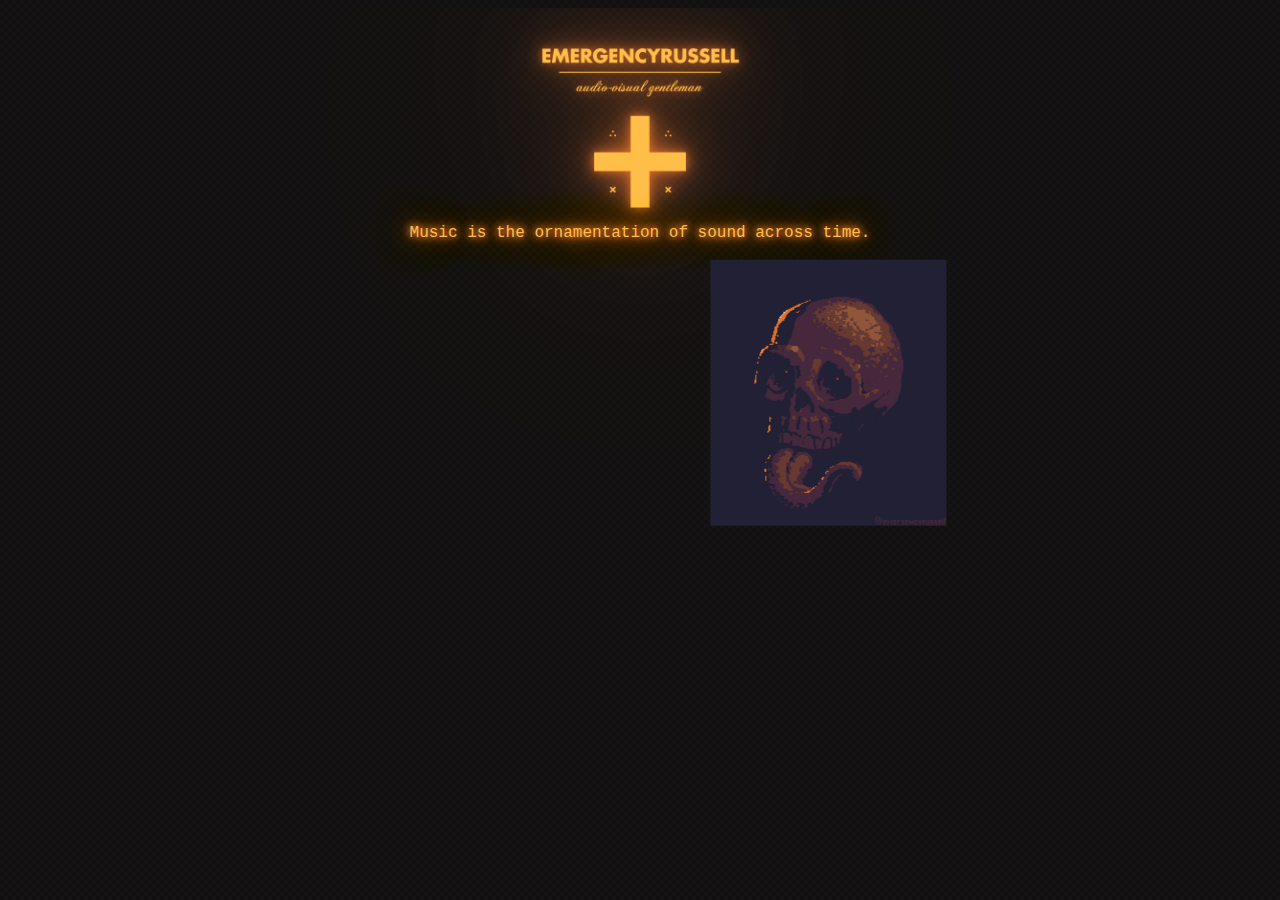
==== index.html @ 2a9d3a6d "preliminary theme" ====
<!DOCTYPE html>
<html>
<style>
	img {
		-drag: none;
		user-select: none;
		-moz-user-select: none;
		-webkit-user-drag: none;
		-webkit-user-select: none;
		-ms-user-select: none;
	}
</style>
<head>
	<link rel="stylesheet" href="main.css"
</head>
<body>
<!--
<h1 class="neonText">
	EMERGENCYRUSSELL
</h1>
<h2 class="neonText">
	audio-visual gentleman
</h2>
-->
<div class="container">
	<img src="eru-header-glow.png" style="width:50%;">	
	<div class="center">
	<div class="neonText">
		<p style="transform:translate(0%,800%);">
			Music is the ornamentation of sound across time.
		</p>
		<p>
			<img src="blegh.png" style="transform:translate(80%,55%);">
		</p>
	</div>
	</div>
</div>
</body>
</html>
---- main.css ----
.neonText {
  color: #ffbe48;
  text-shadow:
      0 0 7px #FF8131,
      0 0 10px #FF8131,
      0 0 21px #FF8131,
      0 0 42px #FF8131,
      0 0 82px #FF8131,
      0 0 92px #FF8131,
      0 0 102px #FF8131,
      0 0 151px #FF8131;
}

/* Additional styling */

body {
	color: #FF8131
	font-size: 18px;
	font-family: "Courier", monospace;
	background-color: #000;
	background-image: url('bg.png');
	background-repeat: repeat;
}  

h1, h2 {
  text-align: center;
  font-weight: 400;
}
  
h1 {
    font-size: 4.2rem;
	text-transform: uppercase;
	font-family: "Arial Black", sans-serif;
}
  
h2 {
    font-size: 1.8rem;
	font-family: "Times New Roman", serif;
	font-style: italic;
}

.container {
  /* margin-top: 20vh;
  */
  
  position: relative;
  text-align: center;
}

.center {
	position: absolute;
	top: 50%;
	left: 50%;
	transform: translate(-50%, -50%);
}
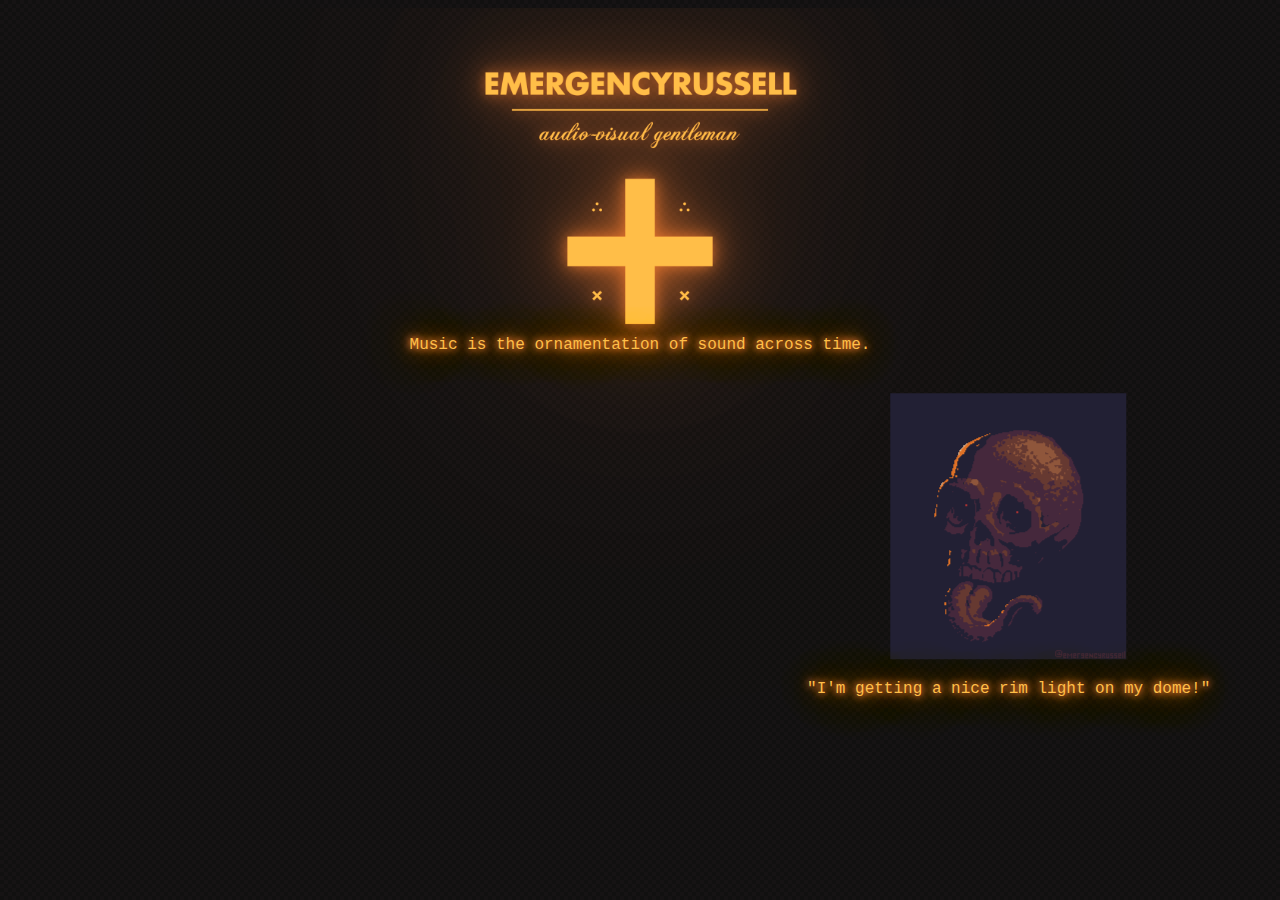
==== commit 4edb0633: "Relearning html" ====
--- a/index.html
+++ b/index.html
@@ -23,15 +23,20 @@
 </h2>
 -->
 <div class="container">
-	<img src="eru-header-glow.png" style="width:50%;">	
+	<img src="eru-header-glow.png" style="max-width:1000px;margin:0 auto;overflow:hidden;">	
 	<div class="center">
 	<div class="neonText">
-		<p style="transform:translate(0%,800%);">
+		<p style="top:50%;transform:translate(0%,800%);">
 			Music is the ornamentation of sound across time.
 		</p>
-		<p>
-			<img src="blegh.png" style="transform:translate(80%,55%);">
-		</p>
+		<div style="transform:translate(80%,55%);">
+			<p>
+				<img src="blegh.png">
+			</p>
+			<p>
+				"I'm getting a nice rim light on my dome!"
+			</p>
+		</div
 	</div>
 	</div>
 </div>
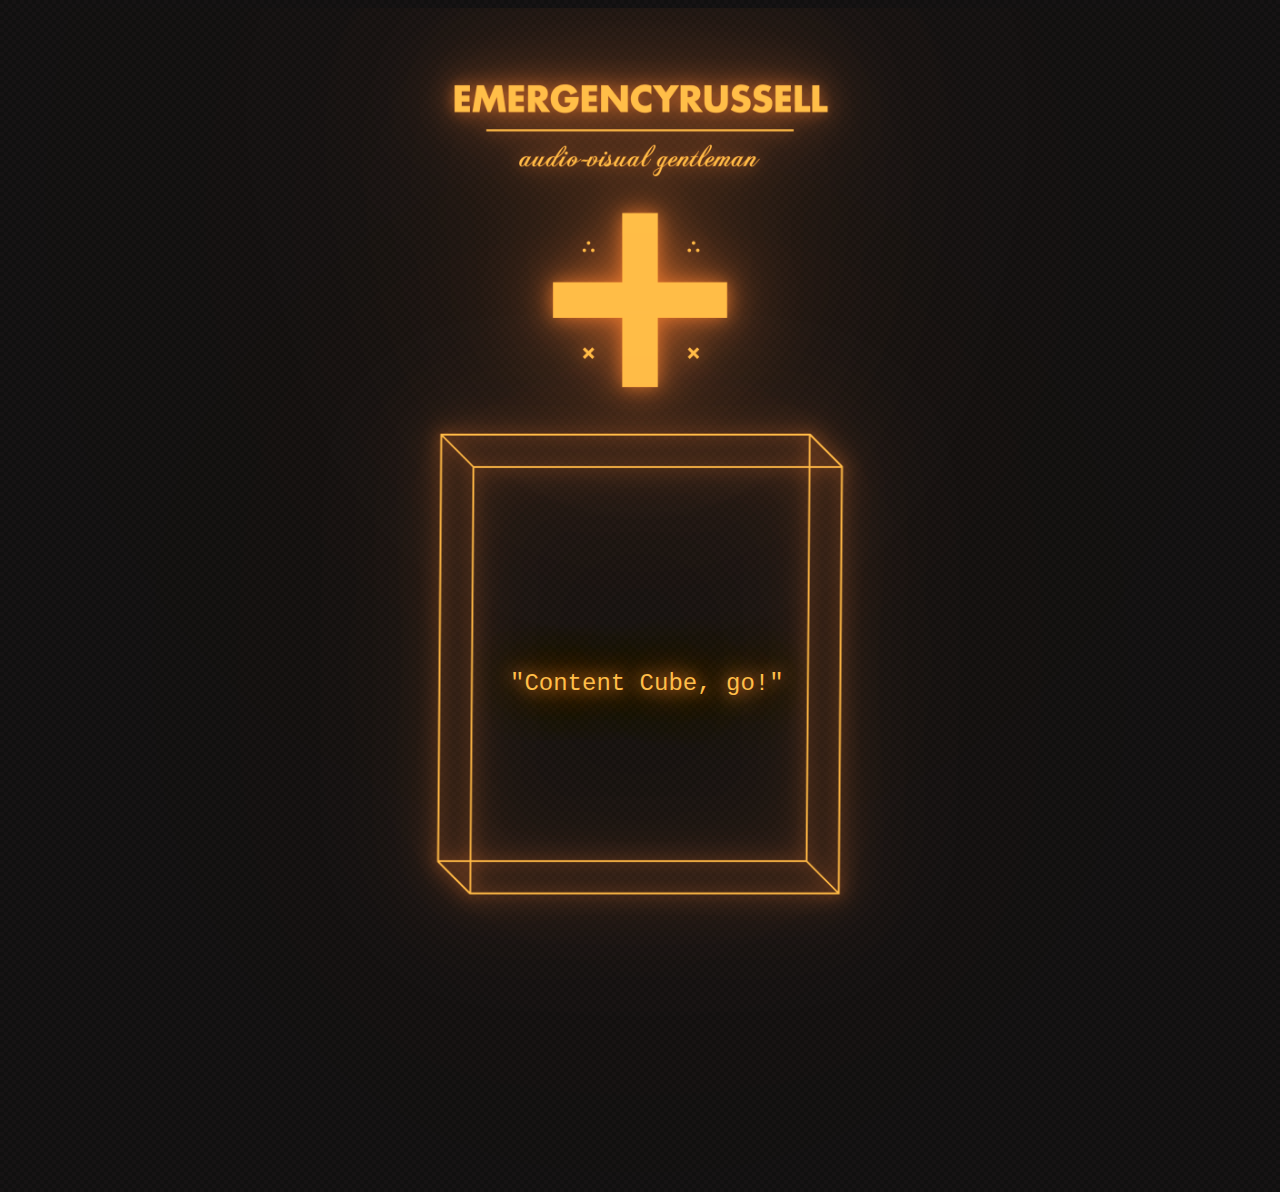
==== commit f9bc39e2: "fiddling00" ====
--- a/index.html
+++ b/index.html
@@ -23,20 +23,20 @@
 </h2>
 -->
 <div class="container">
-	<img src="eru-header-glow.png" style="max-width:1000px;margin:0 auto;overflow:hidden;">	
+	<img src="eru-header-glow.png" style="width:1200px;margin:0 auto;overflow:hidden;">	
 	<div class="center">
 	<div class="neonText">
-		<p style="top:50%;transform:translate(0%,800%);">
+		<p style="top:50%;left:50%;transform:translate(-50%,-50%);">
 			Music is the ornamentation of sound across time.
 		</p>
-		<div style="transform:translate(80%,55%);">
+		<div style="transform:translate(0%,20%);">
 			<p>
-				<img src="blegh.png">
+				<img src="eru-contentcube-glow.png" style="width:1000px;">
 			</p>
-			<p>
-				"I'm getting a nice rim light on my dome!"
+			<p style="position:absolute;top:48%;left:37%;">
+				"Content Cube, go!"
 			</p>
-		</div
+		</div>
 	</div>
 	</div>
 </div>
--- a/main.css
+++ b/main.css
@@ -1,21 +1,19 @@
 .neonText {
   color: #ffbe48;
   text-shadow:
-      0 0 7px #FF8131,
-      0 0 10px #FF8131,
-      0 0 21px #FF8131,
-      0 0 42px #FF8131,
-      0 0 82px #FF8131,
-      0 0 92px #FF8131,
-      0 0 102px #FF8131,
-      0 0 151px #FF8131;
+      0 0 16px #ff8131,
+      0 0 32px #FF8131,
+      0 0 64px #FF8131,
+      0 0 128px #FF8131,
+      0 0 256px #FF8131,
+      0 0 512px #FF8131;
 }
 
 /* Additional styling */
 
 body {
 	color: #FF8131
-	font-size: 18px;
+	font-size: 24px;
 	font-family: "Courier", monospace;
 	background-color: #000;
 	background-image: url('bg.png');
@@ -43,8 +41,9 @@
   /* margin-top: 20vh;
   */
   
-  position: relative;
-  text-align: center;
+	font-size: 24px;
+	position: relative;
+	text-align: center;
 }
 
 .center {
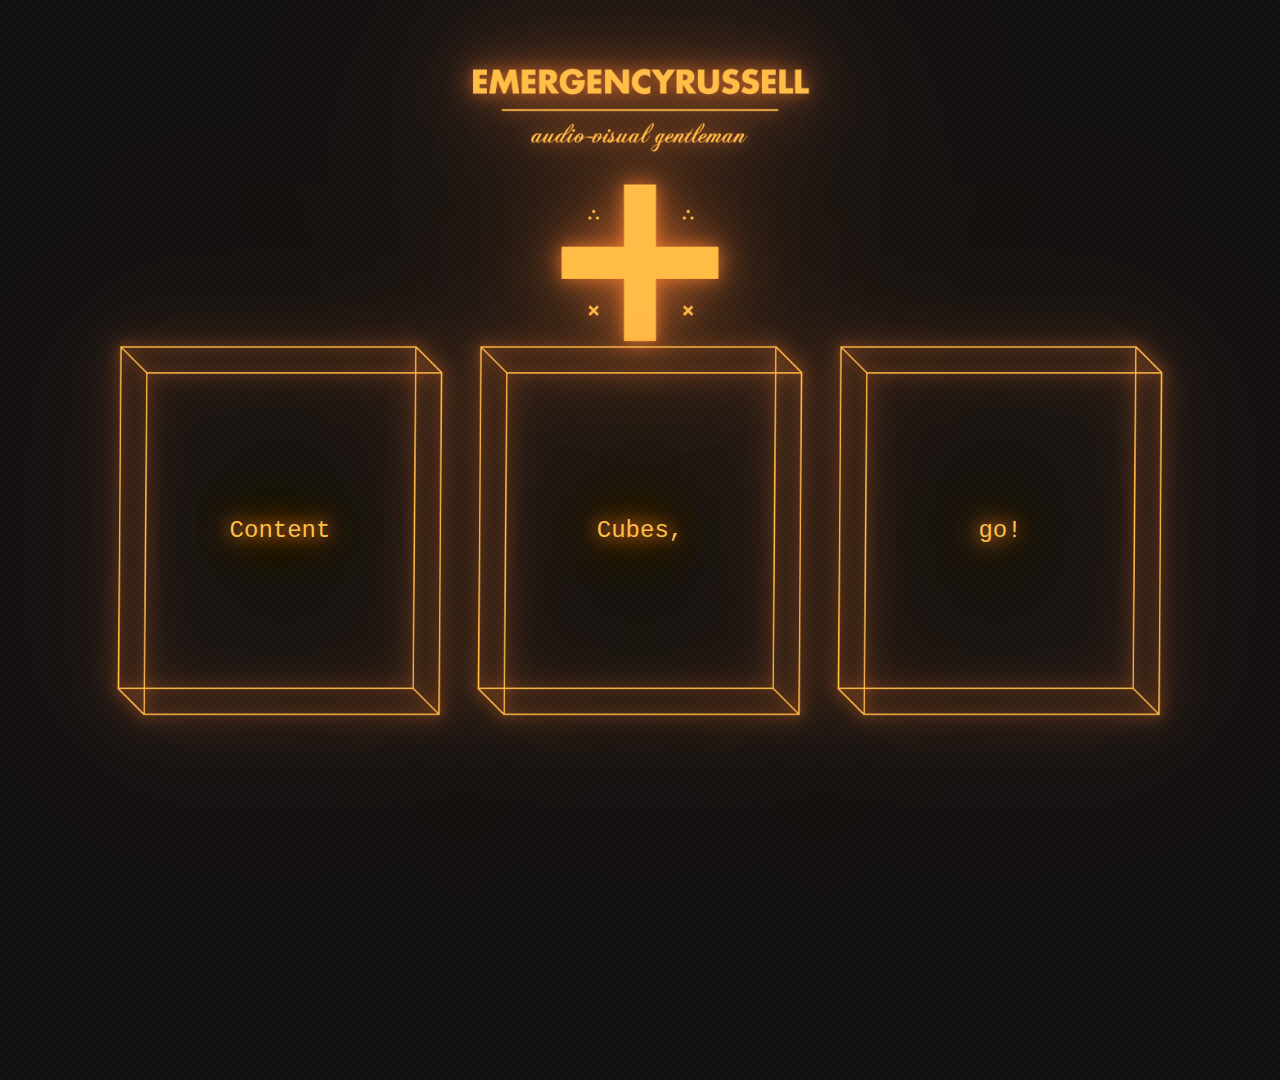
==== commit fdb10ab4: "Concept art achieved" ====
--- a/index.html
+++ b/index.html
@@ -22,23 +22,41 @@
 	audio-visual gentleman
 </h2>
 -->
-<div class="container">
-	<img src="eru-header-glow.png" style="width:1200px;margin:0 auto;overflow:hidden;">	
-	<div class="center">
-	<div class="neonText">
-		<p style="top:50%;left:50%;transform:translate(-50%,-50%);">
-			Music is the ornamentation of sound across time.
+<div class="body">
+
+<div class="headerImage">
+</div>
+<div class="center">
+
+
+<div class="contentCube" align="center" style="vertical-align:center;transform:translate(-45%,80px);">
+	<div style="position:absolute;">
+		<p class="neonText" style="font-size:24px;transform:translate(0%,0%)">
+			Content
 		</p>
-		<div style="transform:translate(0%,20%);">
-			<p>
-				<img src="eru-contentcube-glow.png" style="width:1000px;">
-			</p>
-			<p style="position:absolute;top:48%;left:37%;">
-				"Content Cube, go!"
-			</p>
-		</div>
-	</div>
 	</div>
 </div>
+
+<div class="contentCube" align="center" style="vertical-align:center;transform:translate(0%,80px);">
+	<div style="position:absolute;">
+		<p class="neonText" style="font-size:24px;transform:translate(0%,0%)">
+			Cubes,
+		</p>
+	</div>
+</div>
+
+<div class="contentCube" align="center" style="vertical-align:center;transform:translate(45%,80px);">
+	<div style="position:absolute;">
+		<p class="neonText" style="font-size:24px;transform:translate(0%,0%)">
+			go!
+		</p>
+	</div>
+</div>
+
+</div>
+
+	
+
+</d>
 </body>
 </html>--- a/main.css
+++ b/main.css
@@ -9,11 +9,14 @@
       0 0 512px #FF8131;
 }
 
-/* Additional styling */
+html {
+	overflow: hidden;
+	
+}
 
 body {
 	color: #FF8131
-	font-size: 24px;
+	font-size: 48px;
 	font-family: "Courier", monospace;
 	background-color: #000;
 	background-image: url('bg.png');
@@ -28,12 +31,12 @@
 h1 {
     font-size: 4.2rem;
 	text-transform: uppercase;
-	font-family: "Arial Black", sans-serif;
+	font-family: "Futura Bold", sans-serif;
 }
   
 h2 {
     font-size: 1.8rem;
-	font-family: "Times New Roman", serif;
+	font-family: "ChopinScript Medium", serif;
 	font-style: italic;
 }
 
@@ -41,14 +44,57 @@
   /* margin-top: 20vh;
   */
   
-	font-size: 24px;
 	position: relative;
 	text-align: center;
 }
 
 .center {
+	display: flex;
 	position: absolute;
 	top: 50%;
 	left: 50%;
 	transform: translate(-50%, -50%);
+	display: flex;
+	justify-content: center;
+	align-items: center;
+	
+}
+
+.headerImage {
+	height: 1080px;
+	display: flex;
+	width: 100%;
+	margin: 0px;
+	justify-content: center;
+	position: absolute;
+	background-size: 1080px;
+	background-position: center top;
+	background-repeat: no-repeat;
+	background-image:url(eru-header.png);
+	background-blend-mode: screen;
+	top: 0px;
+	left: 0px;
+}
+
+.contentCube {
+	position: absolute;
+	margin: 0px;
+	display: flex;
+	align-items: center;
+	justify-content: center;
+	/*border: 3px solid cyan;*/
+	width: 800px;
+	height: 1080px;
+	background-image: url(eru-contentcube-glow.png);
+	background-size: 100%;
+	background-position:center;
+	background-repeat:no-repeat;
+	
+}
+
+.spacedOut {
+	padding: 20px 30px;
+	position: absolute;
+	top: 0;
+	left: 0;
 }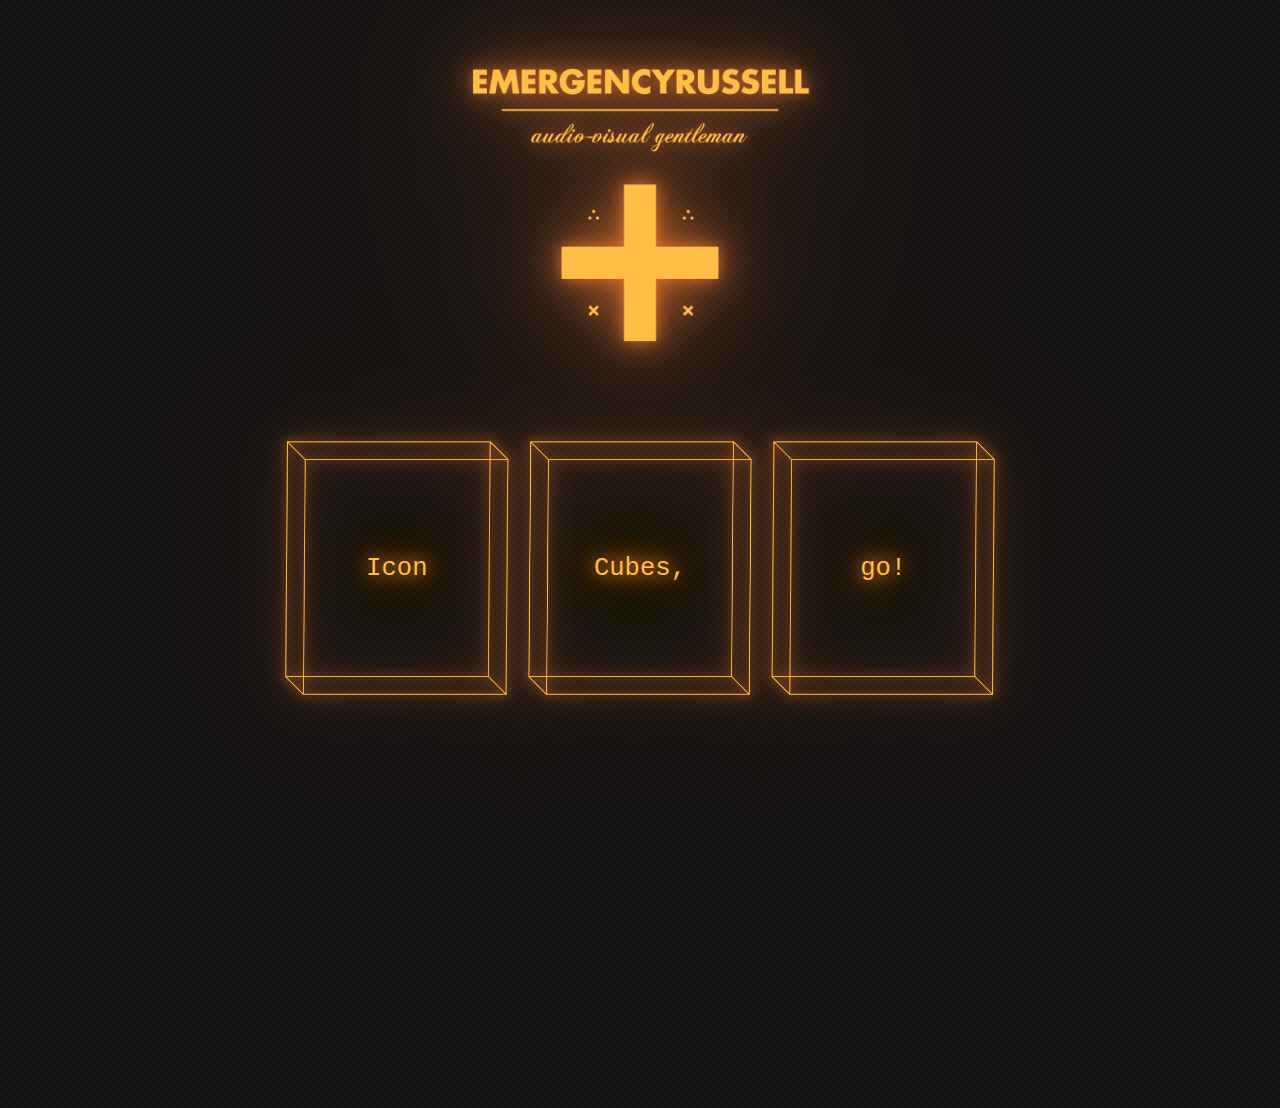
==== commit 52aa450b: "window scaling fix" ====
--- a/index.html
+++ b/index.html
@@ -26,33 +26,33 @@
 
 <div class="headerImage">
 </div>
-<div class="center">
+<div class="cubeShelf">
+	
+		<div class="contentCube" align="center" style="vertical-align:center;transform:translate(calc(0px - var(--cubeXpos)),0px);">
+			<div style="position:absolute;">
+				<p class="neonText" style="font-size:2vw;transform:translate(0%,0%)">
+					Icon
+				</p>
+			</div>
+		</div>
+	
 
+	<div class="contentCube" align="center" style="vertical-align:center;transform:translate(0%,0%);">
+		<div style="position:absolute;">
+			<p class="neonText" style="font-size:2vw;transform:translate(0%,0%)">
+				Cubes,
+			</p>
+		</div>
+	</div>
 
-<div class="contentCube" align="center" style="vertical-align:center;transform:translate(-45%,80px);">
-	<div style="position:absolute;">
-		<p class="neonText" style="font-size:24px;transform:translate(0%,0%)">
-			Content
-		</p>
+	<div class="contentCube" align="center" style="vertical-align:center;transform:translate(var(--cubeXpos),0px);">
+		<div style="position:absolute;">
+			<p class="neonText" style="font-size:2vw;transform:translate(0%,0%)">
+				go!
+			</p>
+		</div>
 	</div>
-</div>
-
-<div class="contentCube" align="center" style="vertical-align:center;transform:translate(0%,80px);">
-	<div style="position:absolute;">
-		<p class="neonText" style="font-size:24px;transform:translate(0%,0%)">
-			Cubes,
-		</p>
-	</div>
-</div>
-
-<div class="contentCube" align="center" style="vertical-align:center;transform:translate(45%,80px);">
-	<div style="position:absolute;">
-		<p class="neonText" style="font-size:24px;transform:translate(0%,0%)">
-			go!
-		</p>
-	</div>
-</div>
-
+	
 </div>
 
 	
--- a/main.css
+++ b/main.css
@@ -7,6 +7,13 @@
       0 0 128px #FF8131,
       0 0 256px #FF8131,
       0 0 512px #FF8131;
+}
+
+:root {
+	--smellyButts: 30px; /*use with var(--smellyButts)*/
+	--cubeSize: 43vw;
+	--cubeXpos: 19vw;
+	--shelfYpos: 0.7;
 }
 
 html {
@@ -77,24 +84,34 @@
 }
 
 .contentCube {
+	/*border: 3px solid cyan;*/
 	position: absolute;
 	margin: 0px;
 	display: flex;
 	align-items: center;
 	justify-content: center;
-	/*border: 3px solid cyan;*/
-	width: 800px;
+	width: var(--cubeSize);
+	max-width: 800px;
+	/*width: 800px;*/
 	height: 1080px;
 	background-image: url(eru-contentcube-glow.png);
 	background-size: 100%;
 	background-position:center;
 	background-repeat:no-repeat;
+	background-blend-mode: screen;
 	
 }
 
-.spacedOut {
-	padding: 20px 30px;
+.cubeShelf {
+	/*border: 3px solid orange;*/
+	align-items: center;
+	width: 61.25vw;
+	display: flex;
 	position: absolute;
-	top: 0;
-	left: 0;
+	top: 568px;
+	left: 50%;
+	transform: translate(-50%, -50%);
+	display: flex;
+	justify-content: center;
+	align-items: center;
 }